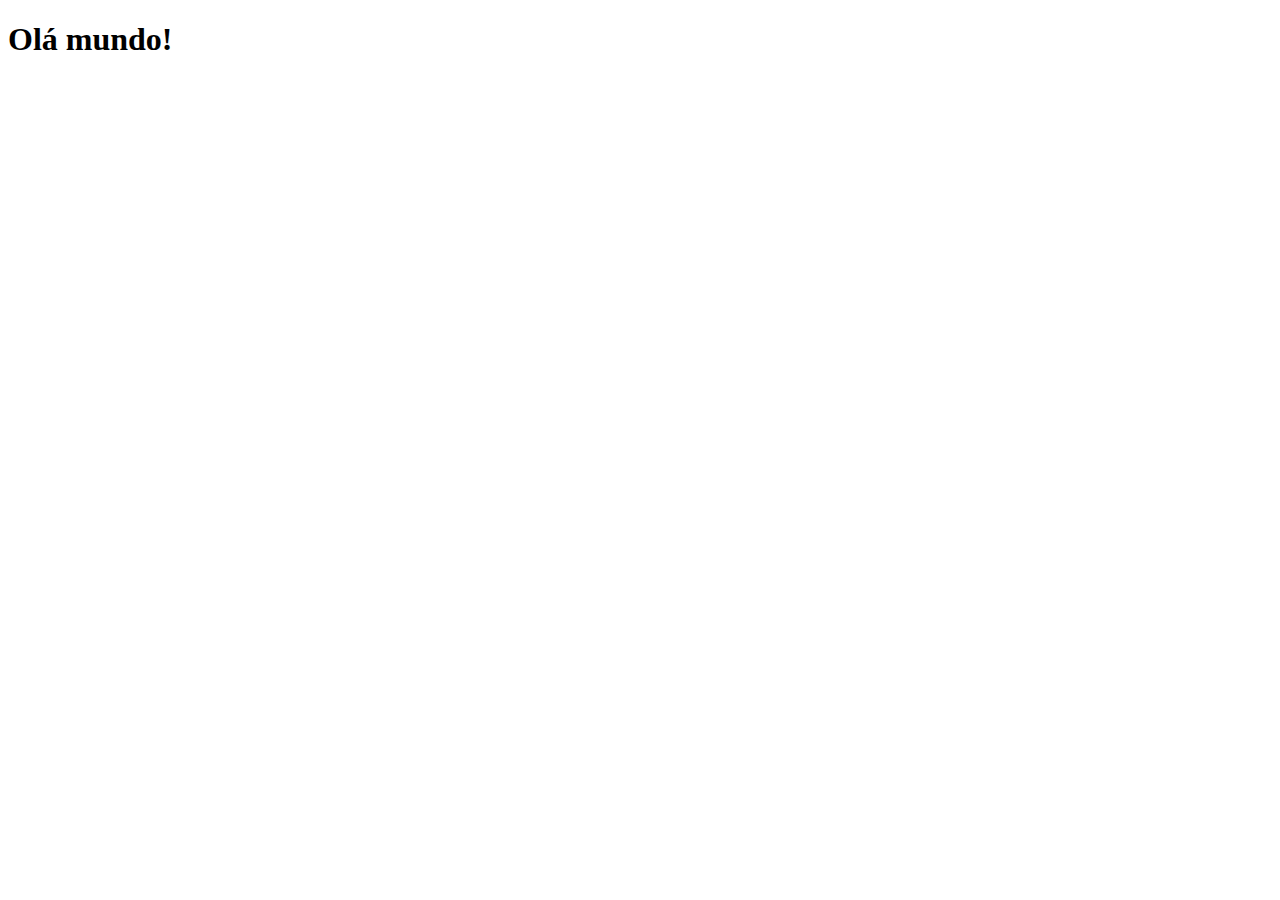
==== index.html @ 40556830 "New Project - Redes Sociais" ====
<!DOCTYPE html>
<html lang="pt-br">
<head>
  <meta charset="UTF-8">
  <meta name="viewport" content="width=device-width, initial-scale=1.0">
  <title>Projeto Redes Sociais</title>
  <link rel="shortcut icon" href="favicon.ico" type="image/x-icon">
</head>
<body>
  <h1>Olá mundo!</h1>
  
</body>
</html>
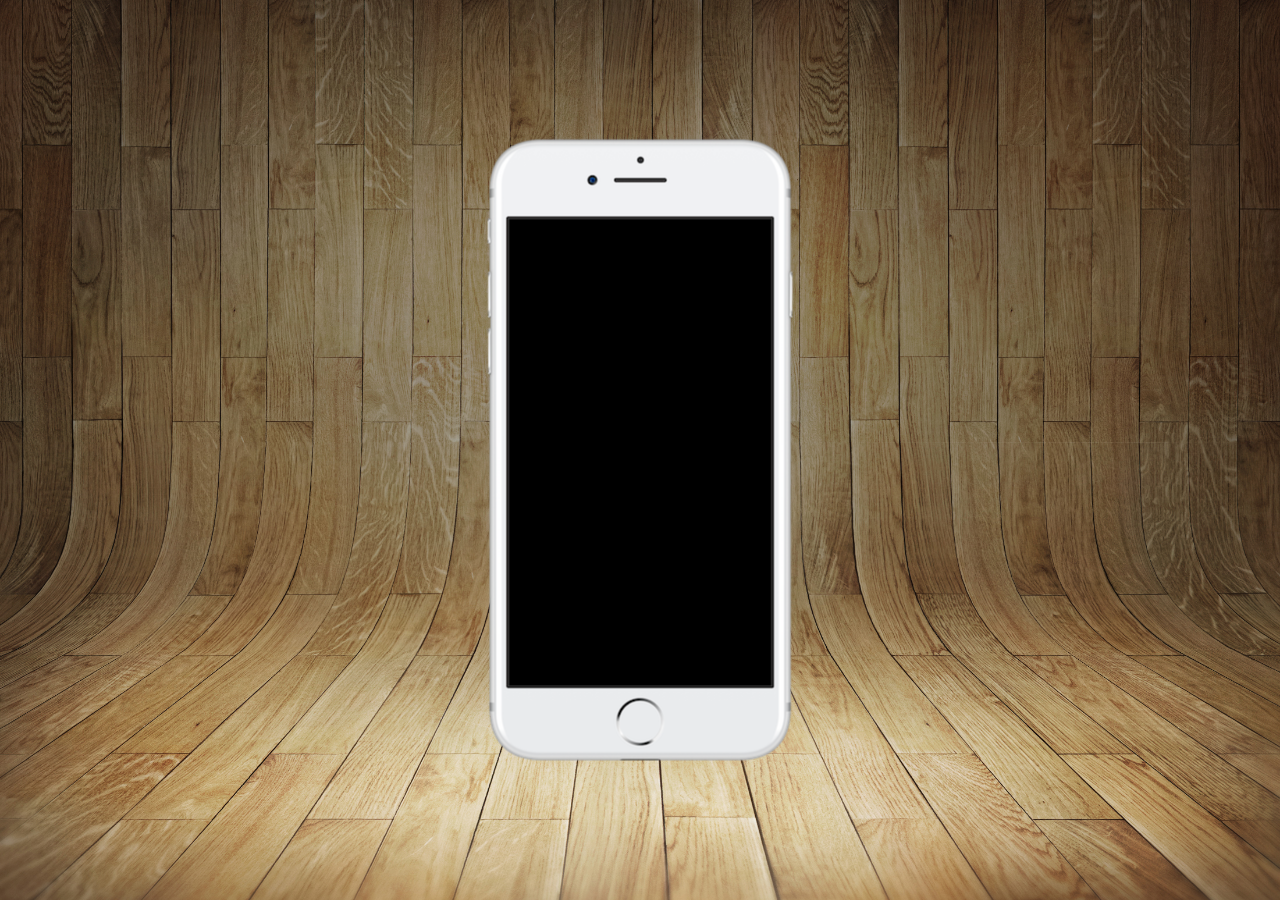
==== commit 399e8ebc: "Style.css created" ====
--- a/index.html
+++ b/index.html
@@ -5,9 +5,17 @@
   <meta name="viewport" content="width=device-width, initial-scale=1.0">
   <title>Projeto Redes Sociais</title>
   <link rel="shortcut icon" href="favicon.ico" type="image/x-icon">
+  <link rel="stylesheet" href="estilos/style.css">
 </head>
 <body>
-  <h1>Olá mundo!</h1>
+  <main>
+    <section id="telefone">
+
+    </section>
+    <section>
+
+    </section id=redes-sociais>
+  </main>
   
 </body>
 </html>--- a/estilos/style.css
+++ b/estilos/style.css
@@ -0,0 +1,39 @@
+@charset "UTF-8";
+
+* {
+  margin: 0px;
+  padding: 0px;
+  font-family: Arial, Helvetica, sans-serif;
+}
+
+html, body {
+  height: 100vh;
+  width: 100vw;
+  background-color: black;
+}
+
+body {
+  background: url('../imagens/fundo-madeira.jpg') no-repeat top center;
+  background-size: cover; /* Para cobrir a tela inteira */
+  background-attachment: fixed; /* inibe a rolagem. Mantém fixo */
+}
+
+main {
+  /* Para manter o section#telefone no centro da tela é necessário esses comandos no container de fora (main) */
+  position: relative;
+  height: 100vh;
+}
+
+section#telefone {
+  /* Comandos para manter o telefone sempre no centro da tela*/
+  position: absolute;
+  top: 50%;
+  left: 50%;
+  transform: translate(-50%, -50%);
+
+  /* Configurando o tamanho da caixa para caber certinho o telefone */
+  height: 627px;
+  width: 311px;
+  background: url('../imagens/frame-iphone.png') no-repeat;
+
+}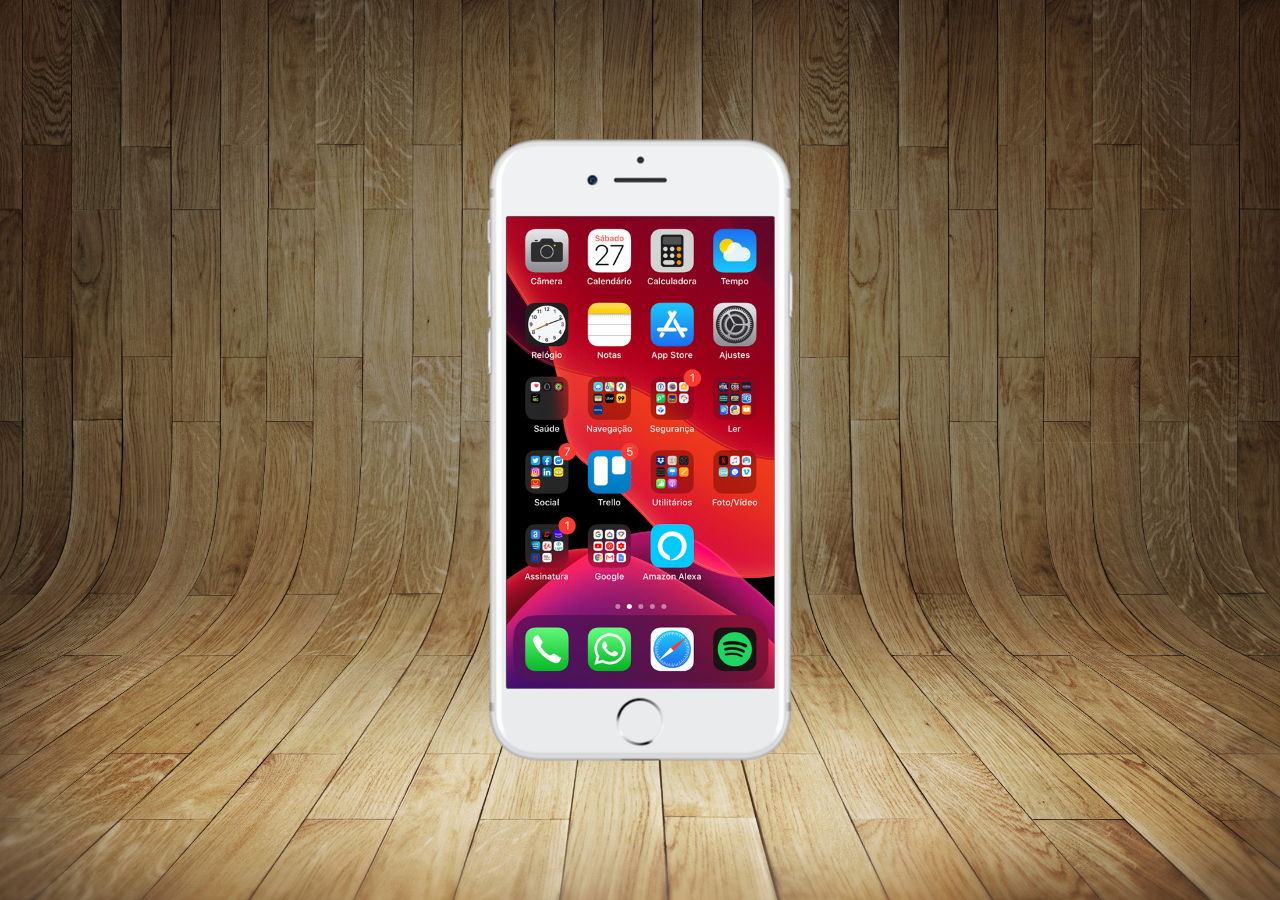
==== commit 8780deb6: "Criada a tela "home"" ====
--- a/index.html
+++ b/index.html
@@ -10,7 +10,7 @@
 <body>
   <main>
     <section id="telefone">
-
+      <iframe src="home.html" id="tela" name="tela" frameborder="0"></iframe>
     </section>
     <section>
 
--- a/estilos/style.css
+++ b/estilos/style.css
@@ -13,6 +13,7 @@
 }
 
 body {
+  /* Inserindo o fundo madeira no projeto, alinhando top center */
   background: url('../imagens/fundo-madeira.jpg') no-repeat top center;
   background-size: cover; /* Para cobrir a tela inteira */
   background-attachment: fixed; /* inibe a rolagem. Mantém fixo */
@@ -36,4 +37,12 @@
   width: 311px;
   background: url('../imagens/frame-iphone.png') no-repeat;
 
+}
+
+iframe#tela {
+  position: relative;
+  top: 80px;
+  left: 22px;
+  width: 268px;
+  height: 472px;
 }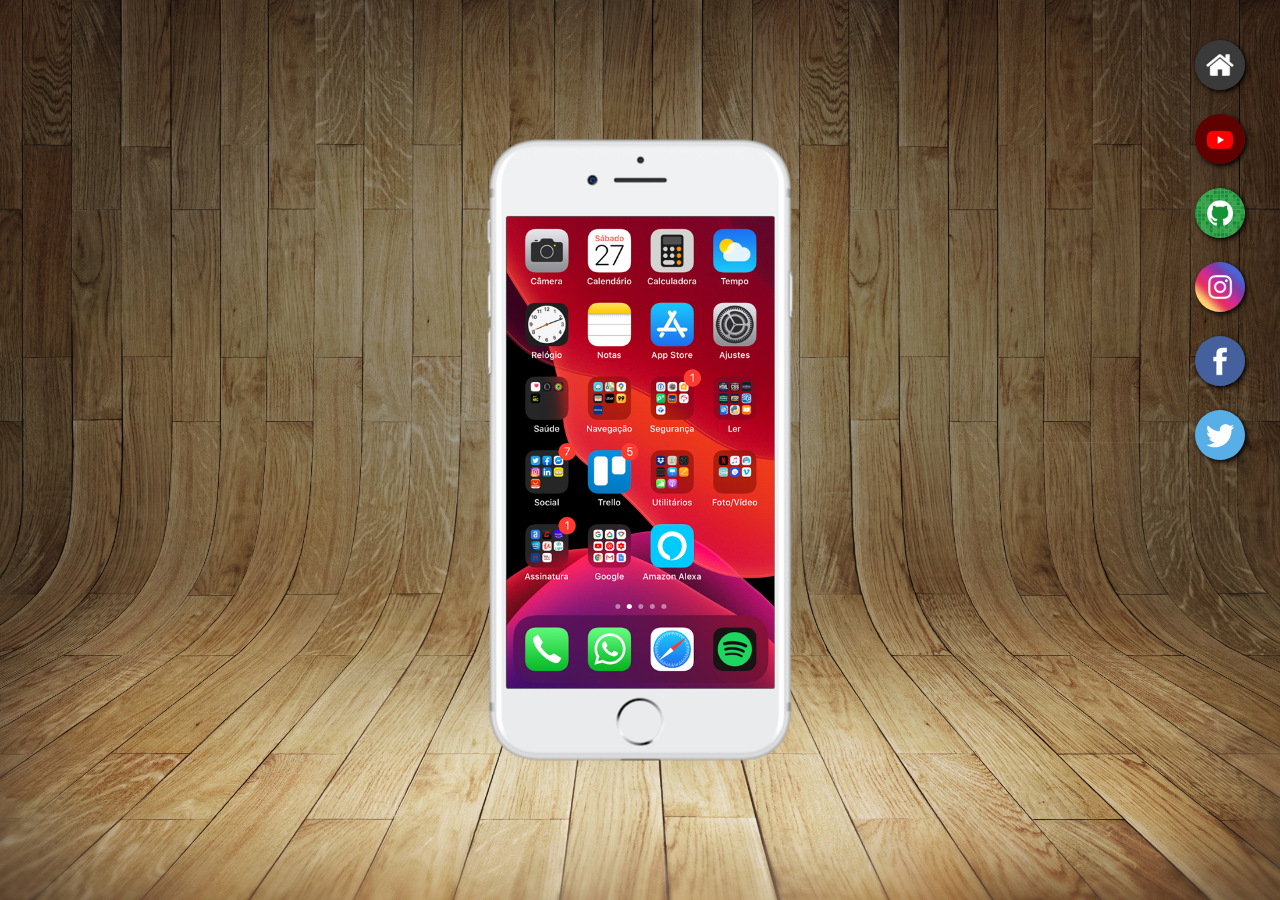
==== commit 564862a7: "Criação das páginas de cada rede sociall" ====
--- a/index.html
+++ b/index.html
@@ -10,11 +10,19 @@
 <body>
   <main>
     <section id="telefone">
-      <iframe src="home.html" id="tela" name="tela" frameborder="0"></iframe>
+      <iframe src="home.html" id="tela" name="tela" frameborder="0">
+        Seu navegador não é compatível com essa aplicação.
+      </iframe>
+      
     </section>
-    <section>
-
-    </section id=redes-sociais>
+    <section id=redes-sociais>
+      <a href="home.html" target="tela"><img src="imagens/logo-home.jpg" alt="home"></a><br>
+      <a href="youtube.html" target="tela"><img src="imagens/logo-youtube.jpg" alt="youtube"></a><br>
+      <a href="github.html" target="tela"><img src="imagens/logo-github.jpg" alt="github"></a><br>
+      <a href="instagram.html" target="tela"><img src="imagens/logo-instagram.jpg" alt="instagram"></a><br>
+      <a href="facebook.html" target="tela"><img src="imagens/logo-facebook.jpg" alt="facebook"></a><br>
+      <a href="twitter.html" target="tela"><img src="imagens/logo-twitter.jpg" alt="twitter"></a><br>
+    </section>
   </main>
   
 </body>
--- a/estilos/style.css
+++ b/estilos/style.css
@@ -40,9 +40,39 @@
 }
 
 iframe#tela {
+  /* Configurando o iframe para caber a imagem da tela certinho */
   position: relative;
   top: 80px;
   left: 22px;
   width: 268px;
   height: 472px;
+}
+
+section#redes-sociais {
+  /* Alinhando as imagens do lado direito da tela */
+  text-align: right;
+  padding-top: 30px;
+  padding-right: 25px;
+}
+section#redes-sociais img {
+  /* Redefinindo o tamanho das imagens dentro da section "redes-sociais" */
+  width: 50px;
+  height: 50px;
+  margin: 10px;
+  /* Transformando as imagens quadradas para redondas */
+  border-radius: 50%;
+  /* Fazendo a sombra nas imagens */
+  box-shadow: 2px 2px 5px black;
+  box-sizing: border-box; /* faz a borda fazer parte da imagem */
+}
+
+section#redes-sociais img:hover {
+  /* Fazendo uma borda ao passar o mouse na imagem */
+  border: 2px solid rgba(255, 255, 255, 0.637);
+  /* Faz a imagem se deslocar para cima e para esquerda ao passar o mouse*/
+  transform: translate(-3px, -3px);
+  /* Deslocando a sombra também */
+  box-shadow: 5px 5px 10px black;
+  /* Fazendo a movimentação da imagem mais devagar e a criação da borda mais suave */
+  transition: transform .4s, border .4s;
 }